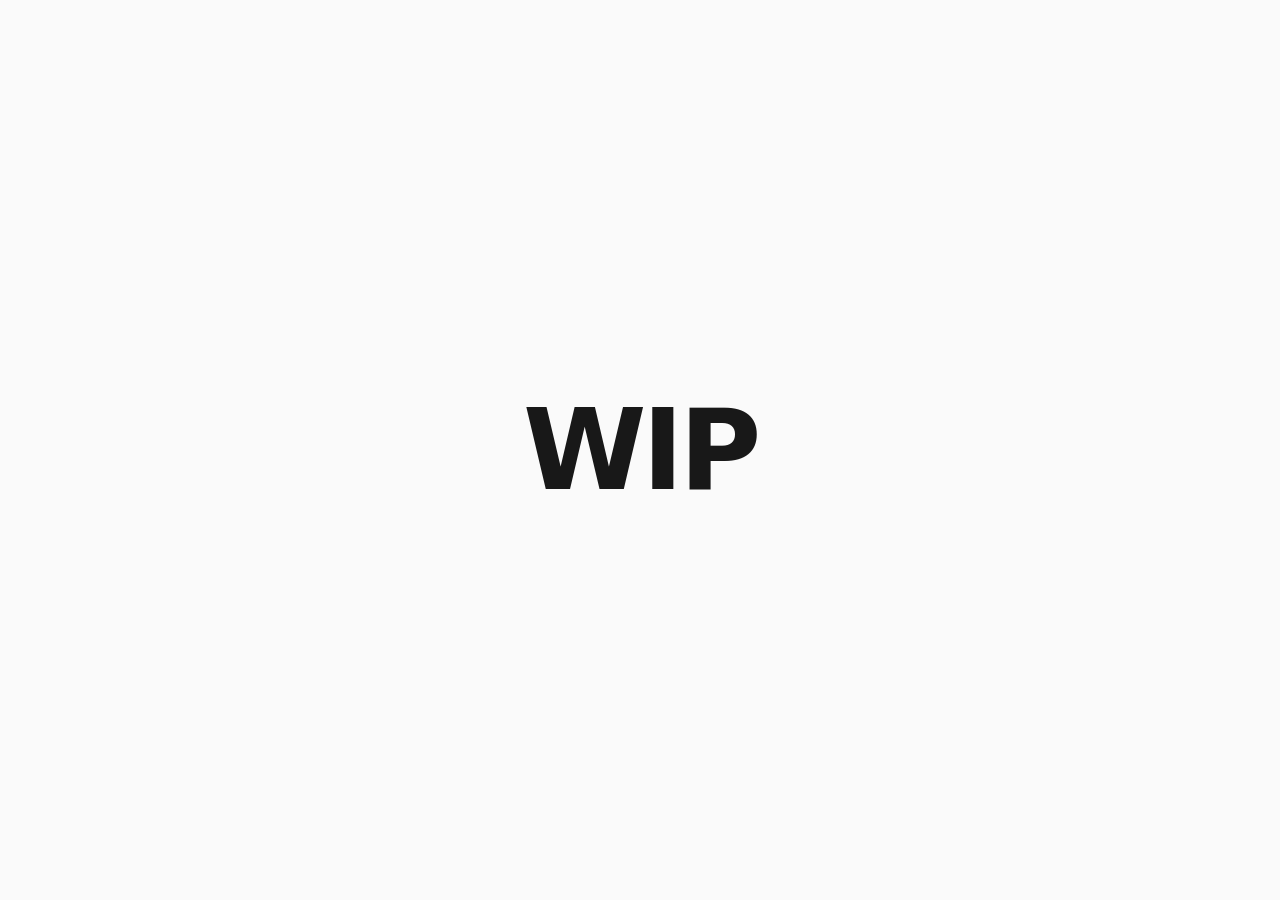
==== index.html @ 8837126c "Add centered WIP placeholder" ====
<!doctype html>
<html lang="en">
<head>
  <meta charset="utf-8">
  <meta name="viewport" content="width=device-width, initial-scale=1">
  <title>Work in progress</title>
  <style>
    body {
      margin: 0;
      min-height: 100vh;
      min-height: 100dvh;
      display: grid;
      place-items: center;
      background: #fafafa;
      color: #181818;
      font-family: Inter, system-ui, sans-serif;
    }

    h1 {
      margin: 0;
      font-size: clamp(3rem, 10vw, 7rem);
      line-height: 1;
      letter-spacing: -0.04em;
    }
  </style>
</head>
<body>
  <main><h1>WIP</h1></main>
</body>
</html>
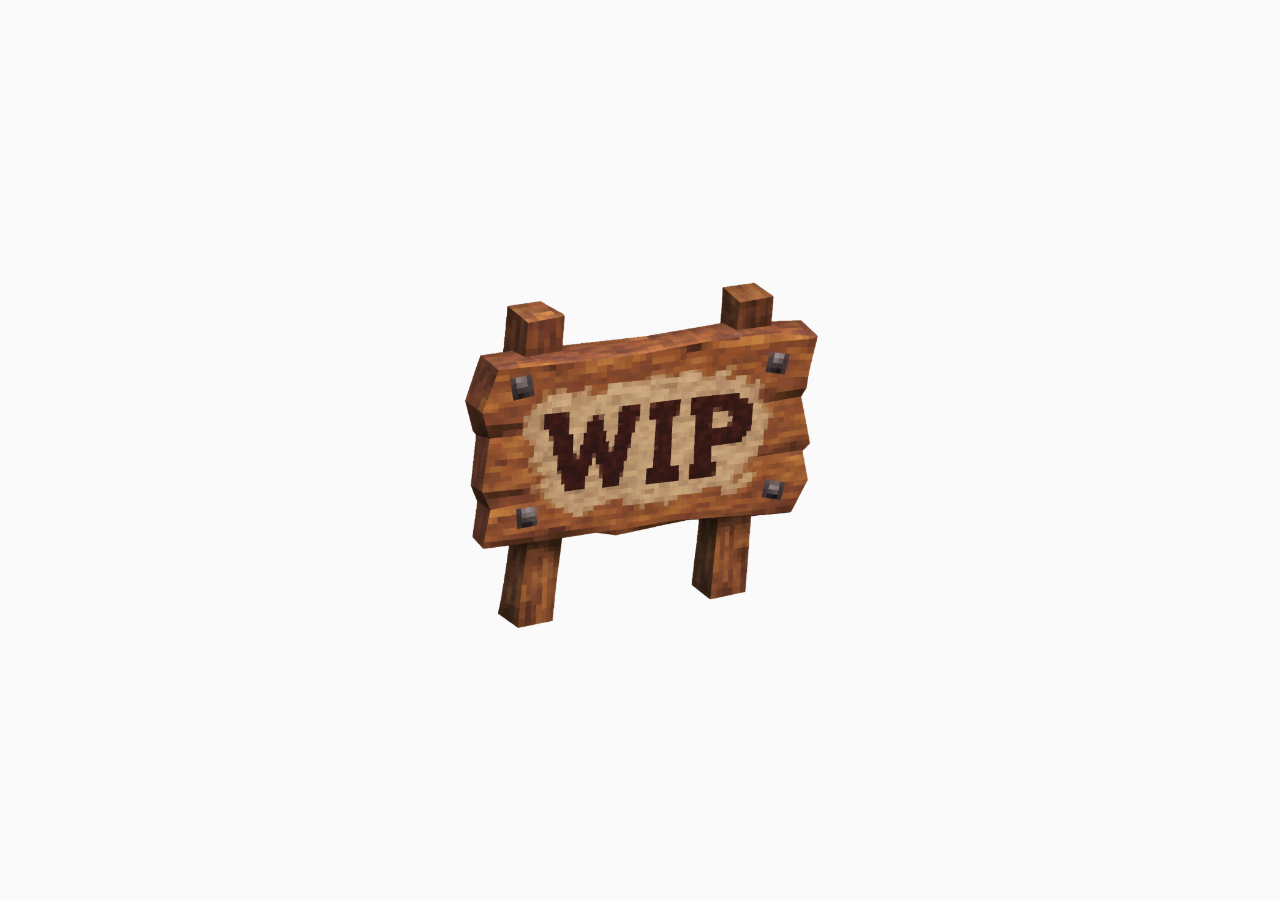
==== commit 5f4f8e9a: "Display the WIP sign on the landing page" ====
--- a/index.html
+++ b/index.html
@@ -12,19 +12,16 @@
       display: grid;
       place-items: center;
       background: #fafafa;
-      color: #181818;
-      font-family: Inter, system-ui, sans-serif;
     }
 
-    h1 {
-      margin: 0;
-      font-size: clamp(3rem, 10vw, 7rem);
-      line-height: 1;
-      letter-spacing: -0.04em;
+    img {
+      display: block;
+      width: min(80vw, 80vh, 24rem);
+      height: auto;
     }
   </style>
 </head>
 <body>
-  <main><h1>WIP</h1></main>
+  <main><img src="./wip.png" width="1254" height="1254" alt="Work in progress"></main>
 </body>
 </html>
